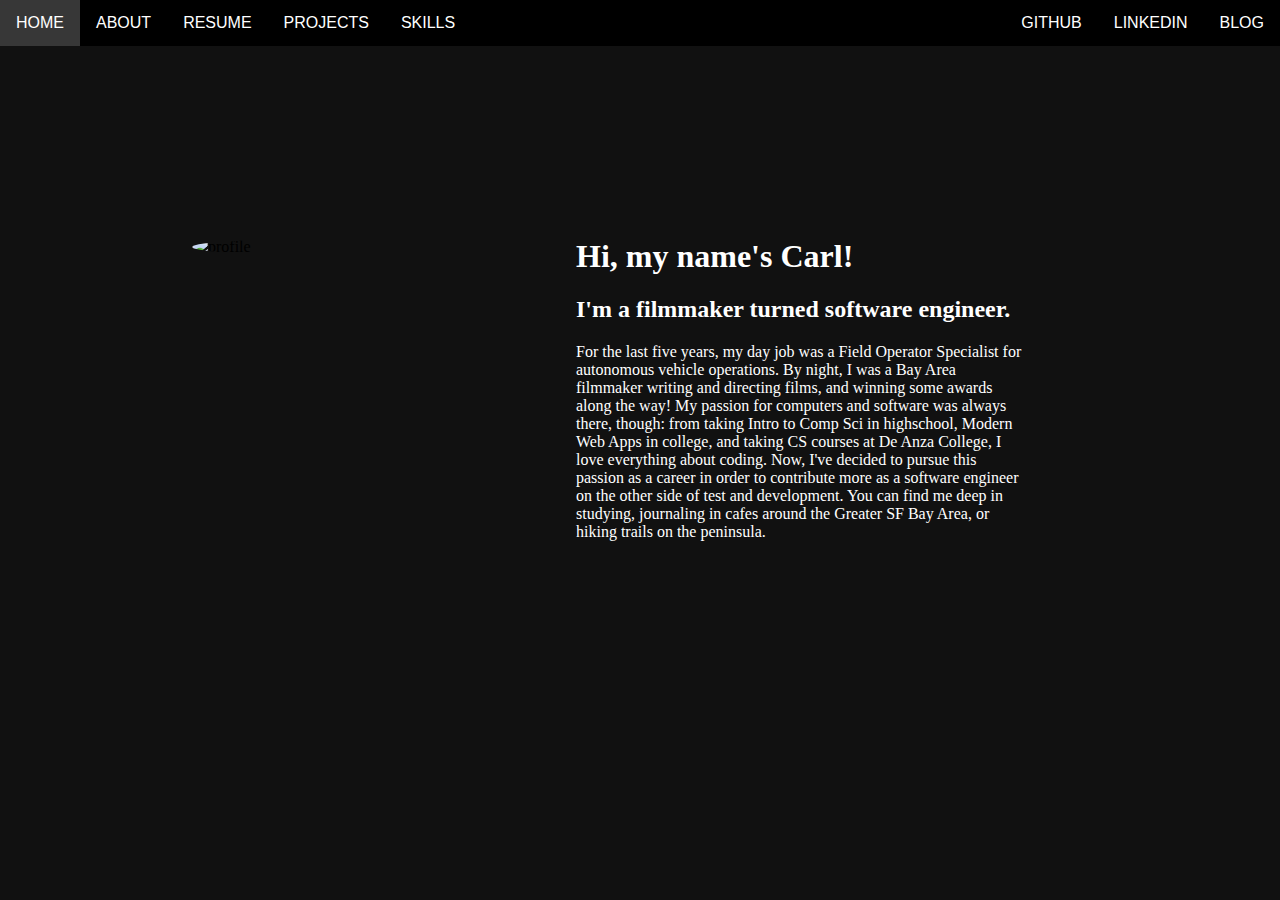
==== about.html @ 8c4efa16 "Initial commit" ====
<!DOCTYPE html>
<html lang="en">
<head>
  <meta charset="UTF-8">
  <meta name="viewport" content="width=device-width, initial-scale=1.0">
  <title>About Me</title>
  <link rel="stylesheet" href="about.css">
</head>
<body>
  <nav>
    <ul>
      <li><a href="index.html">HOME</a></li>
      <li><a href="about.html">ABOUT</a></li>
      <li><a href="resume.html">RESUME</a></li>
      <li><a href="projects.html">PROJECTS</a></li>
      <li><a href="skills.html">SKILLS</a></li>
      <li style="float: right"><a href="https://medium.com/@carlandrew.molina">BLOG</a></li>
      <li style="float: right"><a href="https://www.linkedin.com/in/carlmolina/">LINKEDIN</a></li>
      <li style="float: right;"><a href="https://github.com/carl-molina">GITHUB</a></li>
    </ul>
  </nav>

  <img id="profile" src="images/profilePhoto.jpeg" alt="profile">
  <div class="about-me">
  <h1>Hi, my name's Carl!</h1>
  <h2>I'm a filmmaker turned software engineer.</h2>
  <p>For the last five years, my day job was a Field Operator Specialist for autonomous
    vehicle operations. By night, I was a Bay Area filmmaker writing and directing films,
    and winning some awards along the way! My passion for computers and software was
    always there, though: from taking Intro to Comp Sci in highschool, Modern Web Apps in
    college, and taking CS courses at De Anza College, I love everything about coding.
    Now, I've decided to pursue this passion as a career in order to contribute more as
    a software engineer on the other side of test and development. You can find me deep
    in studying, journaling in cafes around the Greater SF Bay Area, or hiking trails
    on the peninsula.
  </p>
</div>
</body>
</html>
---- about.css ----
body {
  margin: 0;
  background-color: #111;
}

nav {
  font-family: Arial, Helvetica, sans-serif;
}

ul {
  list-style-type: none;
  margin: 0;
  padding: 0;
  overflow: hidden;
  background-color: #000000;
}

li {
  float: left;
}

li a {
  display: block;
  color: white;
  text-align: center;
  padding: 14px 16px;
  text-decoration: none;
}

li a:hover {
  background-color: #373737;
}

.container {
  position: relative;
  text-align: center;
  color: white;
}

.centered {
  position: absolute;
  top: 50%;
  left: 50%;
  transform: translate(-50%, -50%);
}

#profile {
  margin-top: 15%;
  margin-left: 15%;
  width: 25%;
  height: 25%;
  float: left;
  border-radius: 50%;
}

.about-me {
  margin-top: 15%;
  margin-right: 20%;
  margin-left: 45%;
  color:#ffffff
}
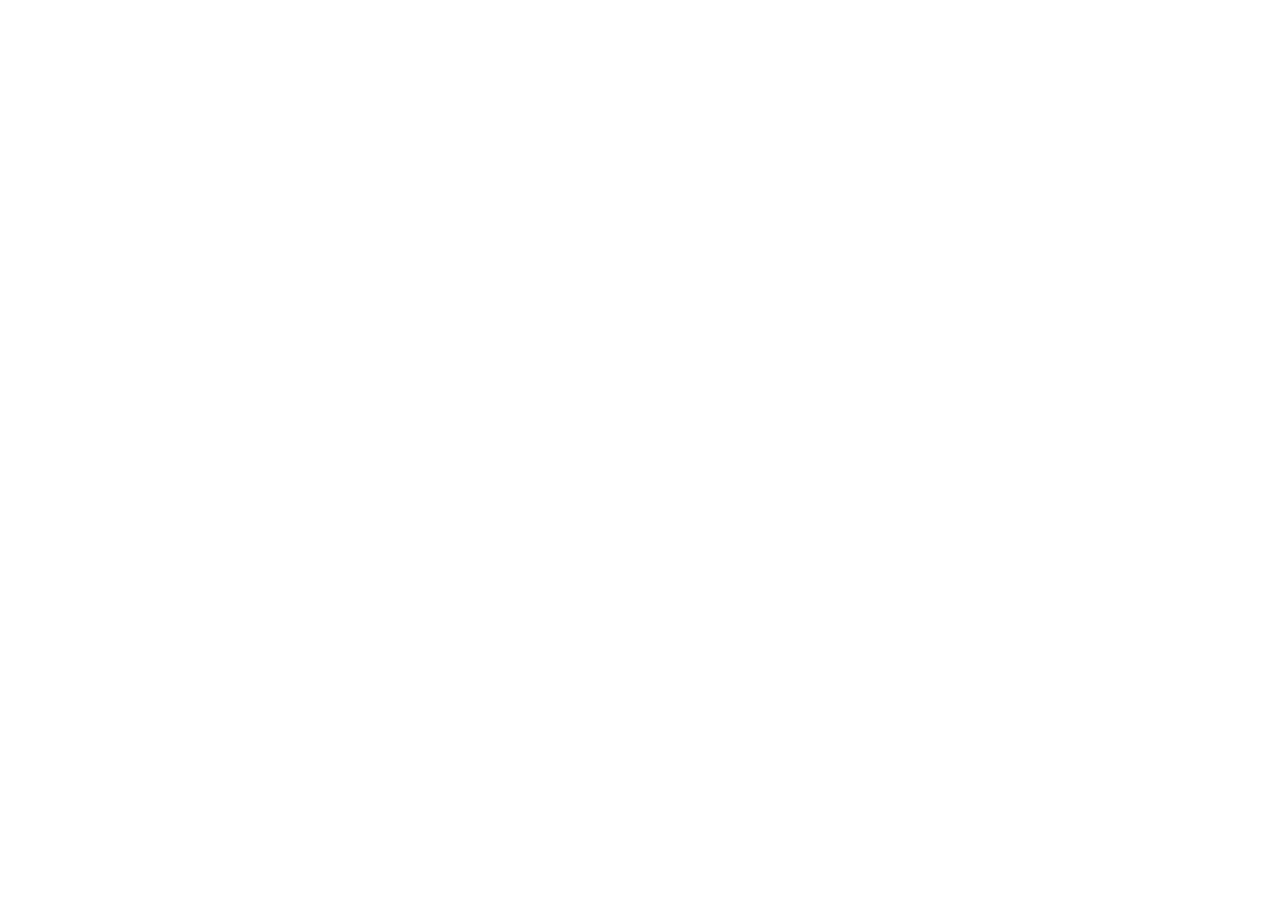
==== commit 53df6206: "Update site w/ Bootstrap" ====
--- a/about.html
+++ b/about.html
@@ -1,4 +1,9 @@
-<!DOCTYPE html>
+
+
+
+
+
+<!-- <!DOCTYPE html>
 <html lang="en">
 <head>
   <meta charset="UTF-8">
@@ -14,9 +19,9 @@
       <li><a href="resume.html">RESUME</a></li>
       <li><a href="projects.html">PROJECTS</a></li>
       <li><a href="skills.html">SKILLS</a></li>
-      <li style="float: right"><a href="https://medium.com/@carlandrew.molina">BLOG</a></li>
-      <li style="float: right"><a href="https://www.linkedin.com/in/carlmolina/">LINKEDIN</a></li>
-      <li style="float: right;"><a href="https://github.com/carl-molina">GITHUB</a></li>
+      <li style="float: right"><a target="_blank" rel="noopener" href="//medium.com/@carlandrew.molina">BLOG</a></li>
+      <li style="float: right"><a target="_blank" rel="noopener" href="//www.linkedin.com/in/carlmolina/">LINKEDIN</a></li>
+      <li style="float: right;"><a target="_blank" rel="noopener" href="//github.com/carl-molina">GITHUB</a></li>
     </ul>
   </nav>
 
@@ -36,4 +41,4 @@
   </p>
 </div>
 </body>
-</html>+</html> -->